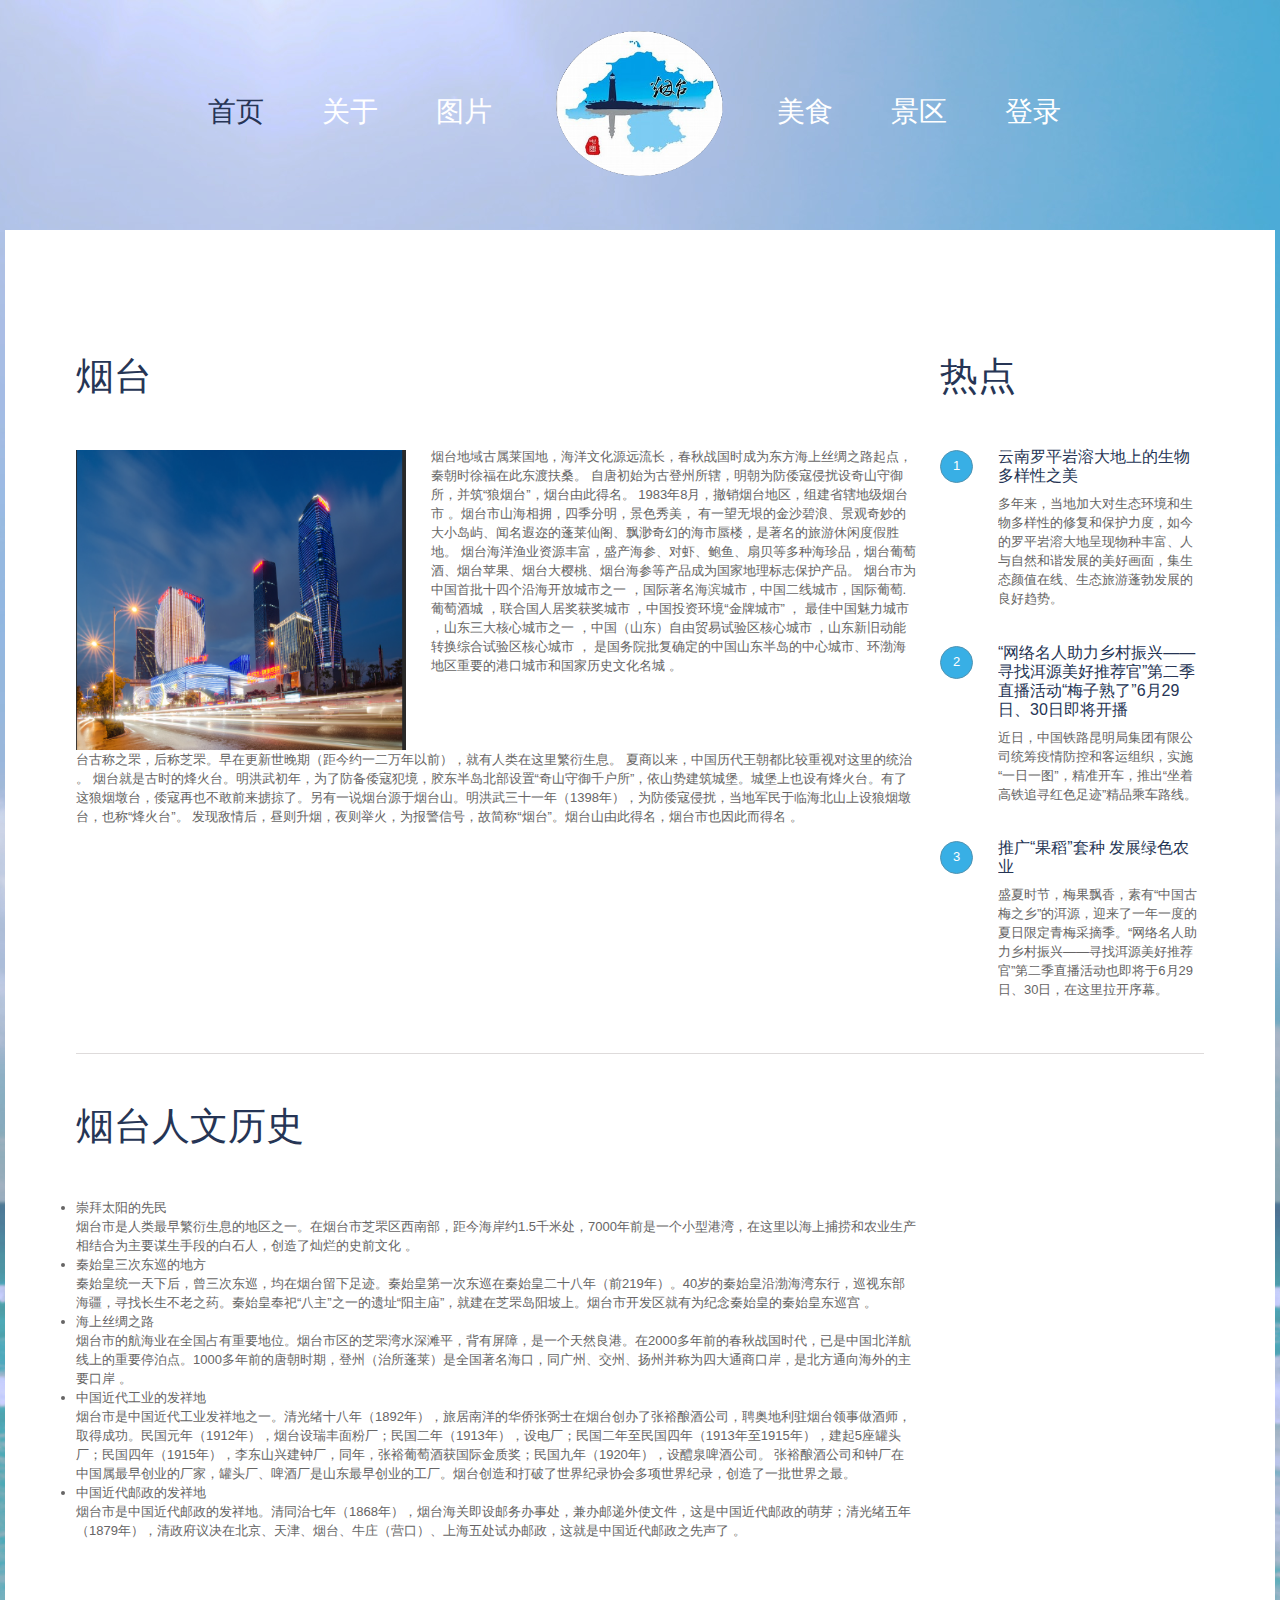
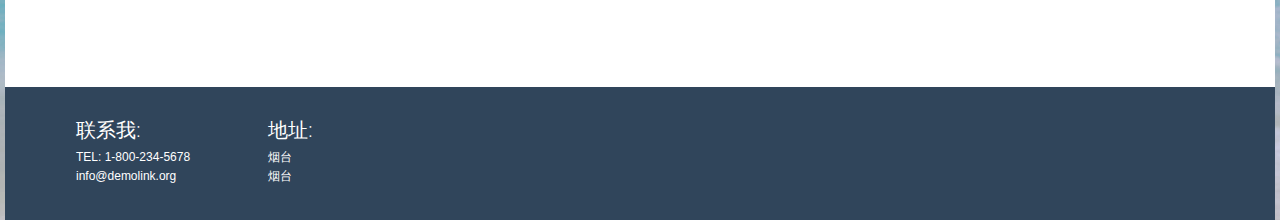
==== about.html @ dd4e7435 "Add files via upload" ====
<!DOCTYPE html>
<html lang="en">
	<head>
		<title>关于</title>
		<meta charset="utf-8">
		<link rel="icon" href="images/favicon.ico">
		<link rel="shortcut icon" href="images/favicon.ico" />
		<link rel="stylesheet" href="css/style.css">
		<script>
			$(window).load(function() {
				$().UItoTop({
					easingType: 'easeOutQuart'
				});
			});
		</script>
	</head>
	<body class="">
		<!--==============================header=================================-->
		<header>
			<div class="container_12">
				<div class="grid_12">
					<h1><a href="index.html"><img src="images/logo.png" alt="Gerald Harris attorney at law"></a> </h1>


					<div class="clear"></div>
				</div>
				<div class="menu_block">
					<nav class="">
						<ul class="sf-menu">
							<li class="current"><a href="index.html">首页</a></li>
							<li class="with_ul"><a href="about.html">关于</a>
								<ul>
									<li><a href="#">新闻</a></li>
									<li><a href="#">推荐</a></li>
								</ul>
							</li>
							<li><a href="picture.html">图片</a></li>
							<li><a href="delicacies.html">美食</a></li>
							<li><a href="scenic.html">景区</a></li>
							<li><a href="login.html">登录</a></li>
						</ul>
					</nav>
					<div class="clear"></div>
				</div>
				<div class="clear"></div>
			</div>
		</header>

		<div class="main">
			<!--=======content================================-->

			<div class="content">
				<div class="container_12">
					<div class="grid_9">
						<div class="">
							<h3>烟台</h3>
							<img style="width: 330px;height: 300px;" src="images/km1.png" alt=""
								class="img_inner fleft">
							<div>
								<p >
									烟台地域古属莱国地，海洋文化源远流长，春秋战国时成为东方海上丝绸之路起点，秦朝时徐福在此东渡扶桑。
									自唐初始为古登州所辖，明朝为防倭寇侵扰设奇山守御所，并筑“狼烟台”，烟台由此得名。
									1983年8月，撤销烟台地区，组建省辖地级烟台市 。烟台市山海相拥，四季分明，景色秀美，
									有一望无垠的金沙碧浪、景观奇妙的大小岛屿、闻名遐迩的蓬莱仙阁、飘渺奇幻的海市蜃楼，是著名的旅游休闲度假胜地。
									烟台海洋渔业资源丰富，盛产海参、对虾、鲍鱼、扇贝等多种海珍品，烟台葡萄酒、烟台苹果、烟台大樱桃、烟台海参等产品成为国家地理标志保护产品。
									烟台市为中国首批十四个沿海开放城市之一 ，国际著名海滨城市，中国二线城市，国际葡萄.葡萄酒城 ，联合国人居奖获奖城市 ，中国投资环境“金牌城市” ，
									最佳中国魅力城市 ，山东三大核心城市之一 ，中国（山东）自由贸易试验区核心城市 ，山东新旧动能转换综合试验区核心城市 ，
									是国务院批复确定的中国山东半岛的中心城市、环渤海地区重要的港口城市和国家历史文化名城 。
							</div>
							
							<div class="clear"></div>
							台古称之罘，后称芝罘。早在更新世晚期（距今约一二万年以前），就有人类在这里繁衍生息。
							夏商以来，中国历代王朝都比较重视对这里的统治 。
							烟台就是古时的烽火台。明洪武初年，为了防备倭寇犯境，胶东半岛北部设置“奇山守御千户所”，依山势建筑城堡。城堡上也设有烽火台。有了这狼烟墩台，倭寇再也不敢前来掳掠了。另有一说烟台源于烟台山。明洪武三十一年（1398年），为防倭寇侵扰，当地军民于临海北山上设狼烟墩台，也称“烽火台”。
							发现敌情后，昼则升烟，夜则举火，为报警信号，故简称“烟台”。烟台山由此得名，烟台市也因此而得名 。
						</div>
					</div>
					<div class="grid_3">
						<h3>热点</h3>
						<ul class="list1">
							<li>
								<div class="count">1</div>
								<div class="extra_wrapper">
									<div class="text1">
										<a href="#">
											云南罗平岩溶大地上的生物多样性之美
										</a>
									</div>
									多年来，当地加大对生态环境和生物多样性的修复和保护力度，如今的罗平岩溶大地呈现物种丰富、人与自然和谐发展的美好画面，集生态颜值在线、生态旅游蓬勃发展的良好趋势。
								</div>
							</li>
							<li>
								<div class="count">2</div>
								<div class="extra_wrapper">
									<div class="text1">
										<a href="#">“网络名人助力乡村振兴——寻找洱源美好推荐官”第二季直播活动“梅子熟了”6月29日、30日即将开播 </a>
									</div>
									近日，中国铁路昆明局集团有限公司统筹疫情防控和客运组织，实施“一日一图”，精准开车，推出“坐着高铁追寻红色足迹”精品乘车路线。
								</div>
							</li>
							<li>
								<div class="count">3</div>
								<div class="extra_wrapper">
									<div class="text1">
										<a href="#">推广“果稻”套种 发展绿色农业 </a>
									</div>
									盛夏时节，梅果飘香，素有“中国古梅之乡”的洱源，迎来了一年一度的夏日限定青梅采摘季。“网络名人助力乡村振兴——寻找洱源美好推荐官”第二季直播活动也即将于6月29日、30日，在这里拉开序幕。
								</div>
							</li>
						</ul>
					</div>
					<div class="clear"></div>
					<div class="grid_12">
						<div class="hor_sep"></div>
					</div>
					<div class="clear"></div>
					<div class="grid_9">
						<h3 class="head1">烟台人文历史</h3>
						<p class="text1 tx2">
							<li>崇拜太阳的先民</li>
							烟台市是人类最早繁衍生息的地区之一。在烟台市芝罘区西南部，距今海岸约1.5千米处，7000年前是一个小型港湾，在这里以海上捕捞和农业生产相结合为主要谋生手段的白石人，创造了灿烂的史前文化 。
							<li>秦始皇三次东巡的地方</li>
							秦始皇统一天下后，曾三次东巡，均在烟台留下足迹。秦始皇第一次东巡在秦始皇二十八年（前219年）。40岁的秦始皇沿渤海湾东行，巡视东部海疆，寻找长生不老之药。秦始皇奉祀“八主”之一的遗址“阳主庙”，就建在芝罘岛阳坡上。烟台市开发区就有为纪念秦始皇的秦始皇东巡宫 。
							<li>海上丝绸之路</li>
							烟台市的航海业在全国占有重要地位。烟台市区的芝罘湾水深滩平，背有屏障，是一个天然良港。在2000多年前的春秋战国时代，已是中国北洋航线上的重要停泊点。1000多年前的唐朝时期，登州（治所蓬莱）是全国著名海口，同广州、交州、扬州并称为四大通商口岸，是北方通向海外的主要口岸 。
							<li>中国近代工业的发祥地</li>
							烟台市是中国近代工业发祥地之一。清光绪十八年（1892年），旅居南洋的华侨张弼士在烟台创办了张裕酿酒公司，聘奥地利驻烟台领事做酒师，取得成功。民国元年（1912年），烟台设瑞丰面粉厂；民国二年（1913年），设电厂；民国二年至民国四年（1913年至1915年），建起5座罐头厂；民国四年（1915年），李东山兴建钟厂，同年，张裕葡萄酒获国际金质奖；民国九年（1920年），设醴泉啤酒公司。
							张裕酿酒公司和钟厂在中国属最早创业的厂家，罐头厂、啤酒厂是山东最早创业的工厂。烟台创造和打破了世界纪录协会多项世界纪录，创造了一批世界之最。
							<li>中国近代邮政的发祥地</li>
							烟台市是中国近代邮政的发祥地。清同治七年（1868年），烟台海关即设邮务办事处，兼办邮递外使文件，这是中国近代邮政的萌芽；清光绪五年（1879年），清政府议决在北京、天津、烟台、牛庄（营口）、上海五处试办邮政，这就是中国近代邮政之先声了 。
						</p>

						<div class="clear"></div>
					</div>

					<div class="clear"></div>
				</div>
			</div>

			<!--=======bottom================================-->
			<div class="bottom_block">
				<div class="container_12">
					<div class="grid_2">
						<h4>联系我:</h4>
						TEL: 1-800-234-5678<br><a href="#">info@demolink.org</a>

					</div>
					<div class="grid_2">
						<h4>地址:</h4>
						烟台<br><a href="#">烟台</a>

					</div>
					<div class="clear"></div>
				</div>
			</div>
			<!--==============================footer=================================-->

		</div>


	</body>
</html>
---- css/style.css ----
/**/
@import url(http://fonts.googleapis.com/css?family=Pathway+Gothic+One);
@import url(http://fonts.googleapis.com/css?family=Open+Sans+Condensed:300);

@import "../css/reset.css";
@import "../css/grid.css";
@import "../css/superfish.css";

input {
	outline:  none !important;
}


html {
	width: 100%;
}

 a[href^="tel:"] {
color: inherit;
text-decoration:none;
}

* {
	-webkit-text-size-adjust: none;
}


body {
	font: 13px/19px  Arial, Helvetica, sans-serif;
	color:#666565;
	position:relative;
	min-width:960px;
	background: #000;
	background: url(../images/bg_body.jpg) center 0 no-repeat #d6bba0;

}

.ic, .ic a {
	border:0;
	float:right;
	background:#fff;
	color:#f00;
	width:50%;
	line-height:10px;
	font-size:10px;
	margin:-220% 0 0 0;
	overflow:hidden;
	padding:0
}

h1, h2, h3, h4, h5, h6 {
	font-weight: normal;
	font-family: 'Pathway Gothic One', sans-serif;
	color: #263555;
}

h3 {
	font-size: 38px;
	line-height: 44px;
	color: #263555;
	text-transform: uppercase;
	margin-bottom: 50px;
}

.page1 h3 {
	padding-top: 62px;
	margin-bottom: 54px;
}

h4 {
	font-size: 20px;
	line-height: 20px;
	font-weight: 300;
	font-family: 'Open Sans Condensed', sans-serif;
	color: #fff;
	text-transform: uppercase;
	padding-top: 33px;
	margin-bottom: 8px;
}


p {
	margin-bottom: 19px;
}

img {
	max-width: 100%;
}

address {
	font-style: normal;
}
ul {
	padding: 0;
	margin: 0;
	list-style: none;
}

ul.list li{
	padding-left: 35px;
	background: url(../images/marker.png) 0 3px no-repeat;
	color: #263555;
		font-size: 16px;
	line-height: 22.8px;
	
}

ul.list li+li {
	margin-top: 17.2px;
}

ul.list1 li+li {
	margin-top: 35px;
}

ul.list1 li+li+li {
	margin-top: 34px;
}

ul.list1 .count {
	text-align: center;
	margin-top: 3px;
	margin-right: 25px;
	float: left;
	border-radius: 500px;
	float: left;
	width: 31px;
	line-height: 30px;
	height: 31px;
	color: #fff;
	border: 1px solid #4f93b2;
	background-color: #38afe5;

}

ul.list1 .text1 {
	margin-bottom: 9px;
}

ul.list2  {
	padding-top: 2px;
	width: 34.5%;
	float: left;
}

ul.list2 li+li {
	margin-top: 21px;
}

ul.list2 li {
	background: url(../images/marker1.png) 0 5px no-repeat;
	font-size: 16px;
	line-height: 19px;
	color: #263555;
	padding-left: 23px;
}

.hor_sep {
border-bottom: 1px solid #dedbdb;
padding-top:54px;
}

h3.head1 {
	padding-top: 49px;
	padding-bottom: 1px;
}
/*links*/

a {
	text-decoration: none;
	color: inherit;
	outline: none;
	transition: 0.5s ease;
	-o-transition: 0.5s ease;
	-webkit-transition: 0.5s ease;
}

a:hover {
	color: #38afe5;
	
}

.boxes a.btn {
	padding: 4px 16px 4px ;
}
a.btn {
	color: #000;
	display: inline-block;
	background-color: #fbf6f8;
	border-radius: 5px;
	box-shadow: 0 1px 1px #dedbdb;
	font-size: 15px;
	border: 1px solid #b1aaaa;
	line-height: 15px;
	padding: 5px 16px 4px ;
}

a.btn:hover {
	border-color: #476788;
	color: #fff;
	background-color: #38AFE5;
}

a.link-1 {
	color: #fa7e7e;
}

a.link-1:hover {
	color: #38AFE5;
}
/*preclass*/

.mb0 {
	margin-bottom: 0px !important;
}
.m0 {
	margin: 0 !important;
}

.ind1 {
	margin-top: 11px;
}

.pad0 {
	padding: 0 !important;
}


.pt0 {
	padding-top: 0;
}
.copyrights{text-indent:-9999px;height:0;line-height:0;font-size:0;overflow:hidden;}
.img_inner {
	max-width: 100%;
	 -moz-box-sizing: border-box;
 -webkit-box-sizing: border-box;
 -o-box-sizing: border-box;
 box-sizing: border-box;
	margin-bottom: 25px;
 margin-top: 3px;
 position: relative;
}

.fleft {
	float: left;
	margin-right: 25px;
	margin-bottom: 0px;
}

.fright {
	float: right !important;	
}

.upp {
	text-transform: uppercase;
}

.alright {
	text-align: right;
}
.center {
	text-align: center;
}
.wrapper, .extra_wrapper {
	overflow: hidden;
}
.clear {
	float: none !important;
	clear: both;
}



/*header*/

header {
	display: block;
	position: relative;
	z-index: 999;
	padding-bottom: 105px;
}

header a:hover {
	color: #000;
}

header h1 {
	position: absolute;
	float: none;
	width: 167px;
	top: 31px;
	left: 50%;
	margin-left: -84px;
	height: 168px;
	z-index: 999;

}
header h1 a {
	display: block;
	overflow: hidden;
	
	text-indent: -999px;
	transition: 0s ease;
	-o-transition: 0s ease;
	-webkit-transition: 0s ease;
}

header h1 a img {
	display: block;	
}

.main {
	background: #fff;
	width: 1270px;
	margin: 0 auto;
}
.boxes {
	margin-bottom: 70px;
}

.boxes>div {
	position: relative;
}

.boxes figure figcaption{
	background-color: #193149;
	position: absolute;
	top: 0;
	font-size: 13px;
	line-height: 19px;
	color: #cbc6c6;
	text-align: left;
	left: 0;
	height: 100%;
	width: 183px;
	padding: 0 11px;
	opacity: 0;
	-webkit-backface-visibility: hidden;
	-moz-backface-visibility: hidden;
	-o-backface-visibility: hidden;
	backface-visibility: hidden;
	-webkit-transform-origin: 0 0;
	-moz-transform-origin: 0 0;
	-o-transform-origin: 0 0;
	transform-origin: 0 0;
	-webkit-transform: rotateY(-90deg);
	-moz-transform: rotateY(-90deg);
	-o-transform: rotateY(-90deg);
	transform: rotateY(-90deg);
	-webkit-transition: -webkit-transform 0.4s, opacity 0.1s 0.3s;
	-moz-transition: -moz-transform 0.4s, opacity 0.1s 0.3s;
	-o-transition: -moz-transform 0.4s, opacity 0.1s 0.3s;
	transition: transform 0.4s, opacity 0.1s 0.3s;
			 -moz-box-sizing: border-box;
 -webkit-box-sizing: border-box;
 -o-box-sizing: border-box;
 box-sizing: border-box;
}

figcaption h3 {
	color: #ffffff;
	text-align: center;
	padding-top: 18px !important;
	font-size: 38px;
	margin-bottom: 18px !important;
	font-family: 'Open Sans Condensed', sans-serif;

}

figcaption a.btn {
	display: block;
	float: right;
	margin-top: 36px;
	margin-right: 4px;
}

.boxes {
	margin-bottom: 70px;
}


.boxes figure div {
	overflow: hidden;
}

.boxes figure {
	-webkit-perspective: 1700px;
	-moz-perspective: 1700px;
	-ms-perspective: 1700px;
	-o-perspective: 1700px;
	 perspective: 1700px;
    
    -webkit-perspective-origin: 0 50%;
    -moz-perspective-origin: 0 50%;
    -ms-perspective-origin: 0 50%;
    -o-perspective-origin: 0 50%;
    perspective-origin: 0 50%;
	background-color: #193149;
}


.boxes a.btn {
	box-shadow: none;
}

.boxes figure img {
	position: relative;
	transition: 0.5s ease;
	-o-transition: 0.5s ease;
	-webkit-transition: 0.5s ease;
}

.boxes figure:hover img {
	-webkit-transform: translateX(25%);
	-moz-transform: translateX(25%);
	-ms-transform: translateX(25%);
	transform: translateX(25%);
}

.boxes figure:hover figcaption {
	opacity: 1;
	-webkit-transform: rotateY(0deg);
	-moz-transform: rotateY(0deg);
	-o-transform: rotateY(0deg);
	transform: rotateY(0deg);
	-webkit-transition: -webkit-transform 0.4s, opacity 0.1s;
	-moz-transition: -moz-transform 0.4s, opacity 0.1s;
	-o-transition: -moz-transform 0.4s, opacity 0.1s;
	transition: transform 0.4s, opacity 0.1s;
}



a.gal {
	display: block;
	margin-bottom: 23px;
	background: url(../images/magnify.png)  center center no-repeat #373737;
}

a.gal img {
transition: 0.5s ease;
	-o-transition: 0.5s ease;
	-webkit-transition: 0.5s ease;
}

a.gal:hover img {
	opacity: 0.5;
}

.gallery .img_inner {
	margin-bottom: 0;
}

.gallery .clear {
	height: 46px;
}

/*Content*/

.content {
	padding-top: 123px;
	padding-bottom: 128px;
}

.page1 .content {
	padding-top: 0;
	padding-bottom: 70px;
}

.tab_cont {
	border: 1px solid #dedbdb;
	padding: 53px 16px 52px;
}

.tab_cont a.btn {
	display: block;
	float: right;
	margin-top: 21px;
	margin-right: 15px;
	margin-bottom: 2px;
}

.tab_cont a.btn.bt1 {
	margin-top: 16px;
}

.tab_cont img {
	float: left;
	margin-right: 24px;
}

.tab_cont .text1 {
	position: relative;
	top: -5px;
	margin-bottom: 17px;
}

.style1 {
	color: #000;
	line-height: 19px;
}

.style1 a {
	color: #fa7e7e;
}

.style1 a:hover {
	color: #000;
}

#tabs ul li {
	border-radius: 3px 3px 0 0;
	float: left;
	position: relative;
	background-color: #fcfafa;
	min-width: 181px;
	text-align: center;
	border-top: 1px solid #dedbdb;
	border-right: 1px solid #dedbdb;
}

#tabs ul li.ui-state-active  {
	background-color: #fff;
}

#tabs ul li.ui-state-active:after {
	content: '';
	left: 0;
	right: 0;
	bottom: -1px;
	position: absolute;display: block;
	height: 1px;
	background-color: #fff;
}

#tabs ul li.ui-state-active a {
	color: #38afe5;
}

#tabs ul li:first-child {
	border-left: 1px solid #dedbdb;
}

#tabs ul li a {
	display: block;
	padding: 6px 0 4px;
	font: 24px/28px 'Pathway Gothic One', sans-serif;
	text-transform: uppercase;
}

.text1 {
	font-size: 16px;
	line-height: 19px;
	color: #263555;
}

.page1 .text1 {
	font-size: 16.8px;
	line-height: 22.8px;
	color: #263555;	
}

p.text1 {
	margin-bottom: 18px;
}

p.text1.tx2 {
	margin-bottom: 20px;
}

.tab_cont .text1.tx1 {
	top: -6px;
	margin-bottom: 22px;
}

.clear.cl1 {
	height: 20px;margin-bottom: 2px;		
}

.newsletter_title {
	border: 1px solid #dedbdb;
	font: 300 24px/27px 'Open Sans Condensed', sans-serif;
	color: #263555;
	border-radius: 3px 3px 0 0;
	padding: 7px 0 3px;
	background-color: #fcfafa;
	text-transform: uppercase;
	text-align: center;
}


#newsletter {
	position: relative;
	overflow: hidden;
	padding-bottom: 20px;
	margin-bottom: 32px;
}

#newsletter span {
	display: block;
	padding-top: 8px;
	margin-bottom: 14px;
}

.n_container {
	padding:  0 19px 49px;
		border: 1px solid #dedbdb;
		border-top: 0;
}

#newsletter .text1 {
	text-align: center;
	padding-top: 49px;
	margin-bottom: 26px;
}

.none {
	display: none;
}

#newsletter input {
	float: left;
	border: 2px solid #e6e4e4;
	border-radius: 6px;
	color: #868f8f;
	width: 100%;
	height: 34px;
	font: 15.6px/22.8px  Arial, Helvetica, sans-serif;
	padding: 4px 32px 5px;
	box-shadow: none !important;
	-moz-box-sizing: border-box;
 -webkit-box-sizing: border-box;
 -o-box-sizing: border-box;
 box-sizing: border-box;
}

#newsletter a {
	display: block;
	position: absolute;
	background: url(../images/envel.png) 6px 9px no-repeat;
	width: 34px;
	height: 34px;
	top: 99px;
	right: 0px;
}

#newsletter a:hover {
	opacity: 0.5;
}

#newsletter .error, #form1 .empty {		
	height:0px;
	bottom: -35px;
	width: 100%;
	left: 0;
	font-size: 10px;
	line-height: 13px;
	display: block;
	overflow: hidden;
	z-index: 999;
	color: #ff0000;
		-webkit-transition:  0.3s ease-out; 
		-o-transition: all 0.3s ease-out; 
		transition: all 0.3s ease-out; 
		position: absolute;
	}

#newsletter label.invalid .error {
	/*display: block;*/
	height:40px;

}

#newsletter .success {
	width: 100%;
	z-index: 999;
	-moz-box-sizing: border-box;
 	-webkit-box-sizing: border-box;
 	-o-box-sizing: border-box;
 	box-sizing: border-box;	
	display: none;	
	top: 98px;
	text-align: center;
	background: #fff;
	border: 2px solid #e6e4e4;
	border-radius: 6px;
	color: #868f8f;
	left: 0px;
	font-size: 15.6px;
	overflow: hidden;
	padding: 10px;
	-webkit-transition:  0.3s ease-out; 
	-o-transition: all 0.3s ease-out; 
	transition: all 0.3s ease-out; 
	position: absolute;
}

.bottom_block {
	background-color: #30455b;
	color: #ffffff;
	font-size: 12px;
	padding-bottom: 34px;
}

.bottom_block ul li {
	font: 18px/18px 'Open Sans Condensed', sans-serif;
	text-transform: uppercase;
}

.bottom_block ul li+li {
	margin-top: 10px;
}

.bottom_block ul {
	padding-top: 42px;
}

blockquote {
	margin-top: -37px;
}

blockquote p {
	background-color: #fcfafa;
	padding: 24px 22px 26px;
	margin-bottom: 0 !important;
	border: 1px solid #dedbdb;
}

.bq_bot {
	margin-top: -1px;
	padding-top: 65px;
	position: relative;
	padding-left: 34px;
	background: url(../images/bq_bot_bg.png) 113px 0 no-repeat;
}

.bq_bot .text1 {
	margin-bottom: 20px;
	padding-left: 14px;
}

.tour .text1 {
	margin-bottom: 13px;
}

.tour {
	overflow: hidden;
}
.price span {
	padding-top: 4px;
	display: block;
	text-transform: uppercase;
	color: #38afe5;
	font-size: 16px;
}

.price {
	margin-bottom: 14px;
} 

.price +.price  {
	margin-bottom: 40px;
}

.tours .clear {
	height: 47px;
}

.form1 {
	margin-right: 2px;
}

.jqTransformHidden {
	display: none;
}


.jqTransformSelectWrapper {
	position:relative;
	height: 25px;
	width: 100% !important;
	float:left;
	border: 1px solid #dedbdb;
}

.jqTransformSelectWrapper div span {
	
	font-size: 13px;
	float: none;
	position: absolute;
	white-space: nowrap;
	height: 25px;
	line-height: 16px;
	overflow: hidden;
	cursor:pointer;
	border: 3px;
	padding: 4px 9px 3px;
	background: #fcfafa;
	width: 100% !important;
	color: #868f8f !important;
	 -moz-box-sizing: border-box;
 -webkit-box-sizing: border-box;
 -o-box-sizing: border-box;
 box-sizing: border-box;
	/*border: 1px solid #CCCCCC;*/
/*	border-right: none;*/
}

.jqTransformSelectWrapper  a:after {
	display: none;
}

.jqTransformSelectWrapper  a.jqTransformSelectOpen {
	display: block;
	position: absolute;
	right: -1px;
	top: -1px;
	width: 28px !important;
	height: 25px !important;
	padding: 0;
	border: 1px solid #e0dddd;
	background: url(../images/select.png) no-repeat center center;
}

.jqTransformSelectWrapper:hover  a.jqTransformSelectOpen {
	background-color: #38AFE5;
	border-color: #38AFE5;
}

.jqTransformSelectWrapper ul {
	position: absolute;
	top: 28px;
	left: -1px;
	height: auto !important;
	list-style: none;
	background-color: #e3e2e2;
	display: none;
	border: 1px solid #d1cccc;
	margin: 0px;
	width: 100% !important;
	padding: 0px;
	overflow: auto;
	overflow-y: auto;
	z-index:10;
	color: #fff;
	padding-top: 3px;
	padding-bottom: 7px;
}
.jqTransformSelectWrapper ul a {
	display: block;
	padding: 0 9px;
	line-height: 19px;
}

#form2 .jqTransformSelectWrapper {
	margin-bottom: 27px;
}

#form2 a.btn {
	margin-top: 47px !important;
}

#form2  span {
	margin-bottom: 8px;
}

.form1 span.col1 {
	display: inline-block;
	margin-bottom: 2px !important;
}


.form1 span {
	margin-bottom: 9px;
	display: block;
}

.form1 a.btn{
	margin-top: 74px;
	margin-bottom: 13px;
}

.blog {
	overflow: hidden;
}

.blog .links {
	overflow: hidden;
	margin-bottom: 15px;
	padding-top: 1px;
}

.blog a.btn {
	margin-top: 23px;
}

a.comment {
	margin-top: 2px;
	display: inline-block;
	float: right;
	margin-right: 85px;
}


.blog+.blog {
	border-top: 1px solid #dedbdb;
	margin-top: 60px;
	padding-top: 58px;
}



.blog time {
	text-align: center;
	display: block;
	background-color: #38afe5;
	border-radius: 500px;
	color: #fff;
	width: 39px;
	height: 30px;
	padding-top: 9px;
	font-size: 11px;
	line-height: 11px;
	float: left;
	margin-right: 13px;
	margin-top: 3px;
}

ul.list2.l1 {
	width: auto;
	float: none;
	padding-top: 0;
	margin-bottom: 43px;
}

/****Map***/

.map {
	padding-top: 0px;
	margin-top: -2px;
}

.map figure {

	width: 550px;
		 -moz-box-sizing: border-box;
 -webkit-box-sizing: border-box;
 -o-box-sizing: border-box;
 box-sizing: border-box;
 display: block;
 margin-right: 26px;
padding-top: 2px;

}
.map figure iframe {
	width: 550px;
	height: 414px;
	max-width: 100%;
}


.map address {
	overflow: hidden;
}

.map address+address {
	margin-top: 43px;
}


.map address+address dt {
	margin-bottom: 5px;
}

.map .text2{
	margin-bottom: 21px;
	font: bold 24px/24px 'Marvel', sans-serif;
	color: #000;
	padding-top: 1px;
}

address dt {
	margin-bottom: 19px;
}


address dd span {
	min-width: 95px;
	display: inline-block;
	text-align: left;
}




/************Footer***********/

footer {
	display: block;
	padding: 25px 0;
	color: #6b6868;
}

.socials  {
	text-align: center;
	margin-bottom: 21px;
}

.socials a {
	margin: 0 5px;
	display: inline-block;
	width: 46px;
	height: 46px;
	background: url(../images/socials.png) 0 0 no-repeat;
}

.socials a+a {
	background-position: -60px 0;
}

.socials a+a+a {
	background-position: -122px 0;
}

.socials a+a+a+a {
	background-position: right 0;
}

.socials a:hover {
	opacity: 0.5;
}

.copy {
	text-align: center;
	color: #fff;
	font-size: 12px;
}



.f_bot {
	padding-top: 26px;
	padding-bottom: 40px;
	color: #797979;
}

/**to top**/
#toTop {
	display:none;
	text-decoration:none;
	position:fixed;
	bottom:30px;
	margin-right: -620px !important;
	overflow:hidden;
	width:36px;
	height:37px;
	border:none;
	text-indent:-999px;
	z-index:999;
	background:url(../images/totop.png) no-repeat left top;
	transition: 0s ease;
	-webkit-transition: 0s ease;
	-o-transition: 0s ease;	
}
#toTop:hover {
	background-position: right 0;
}
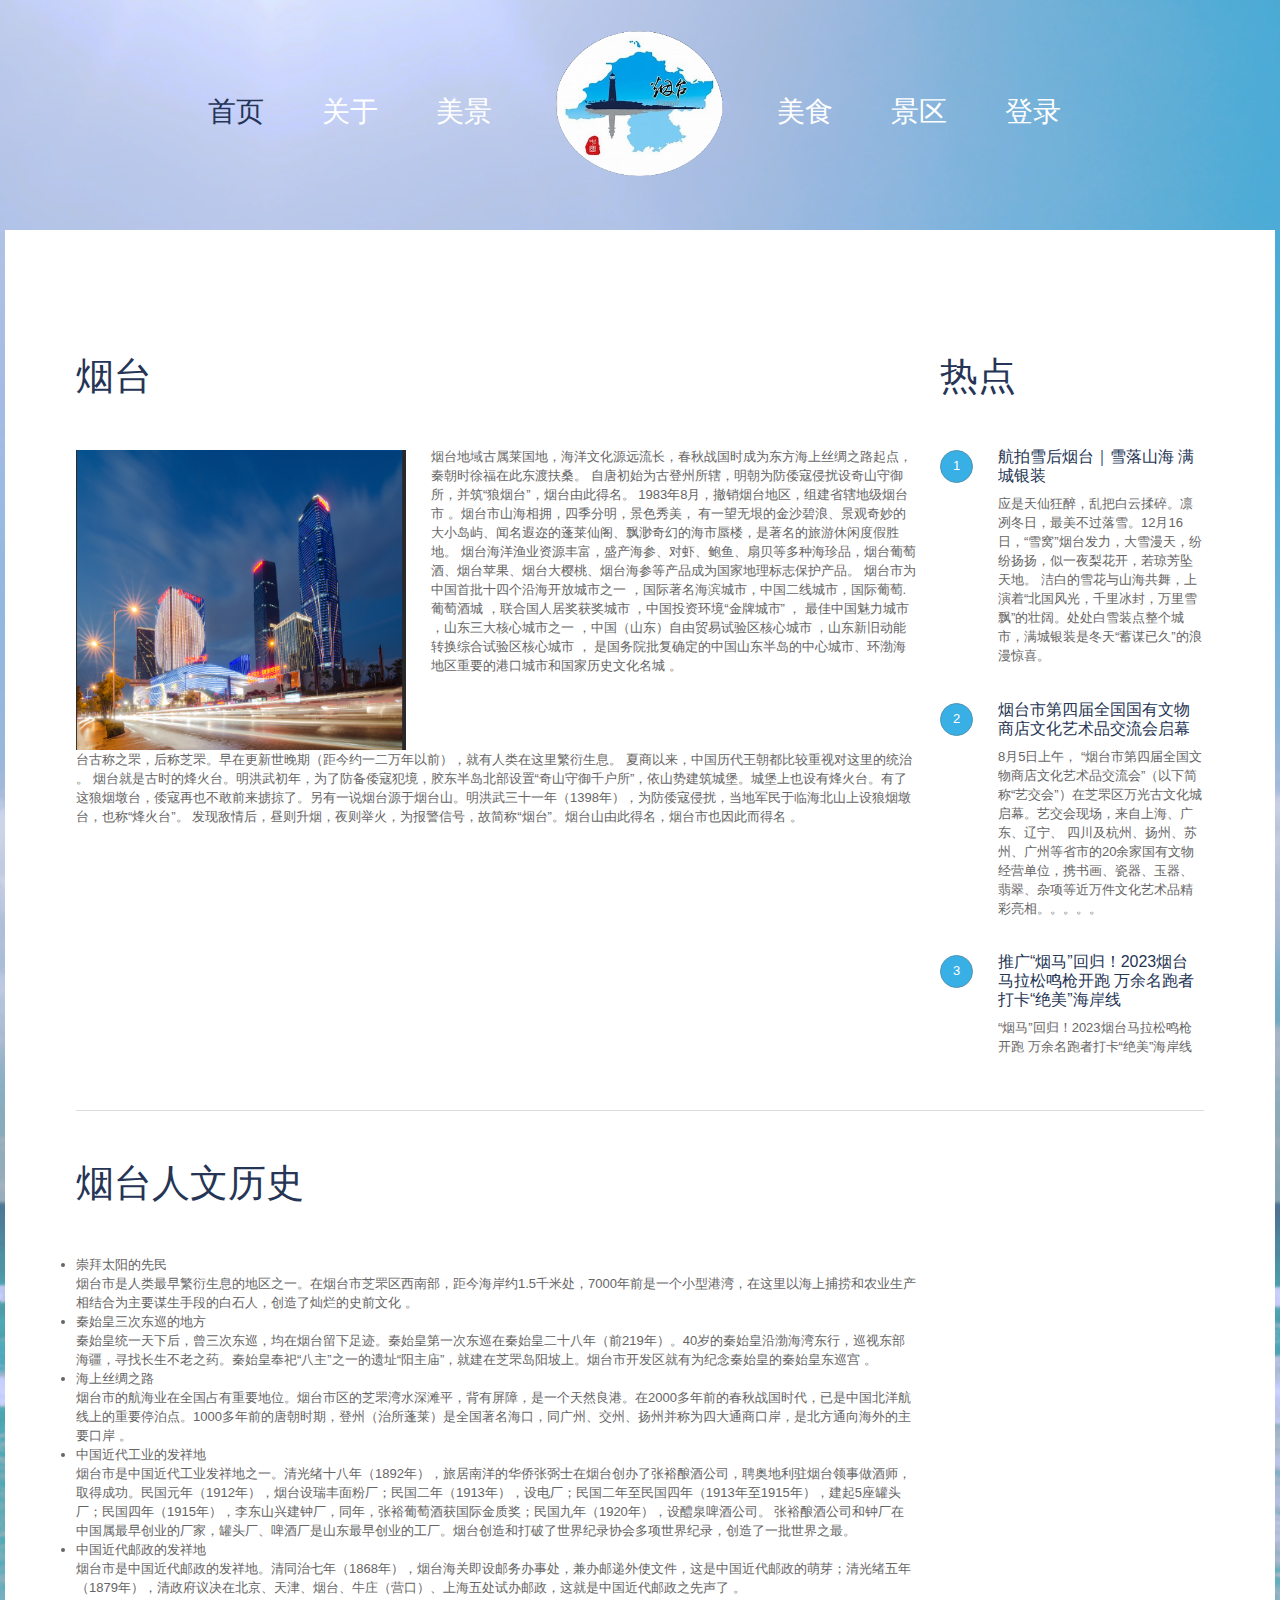
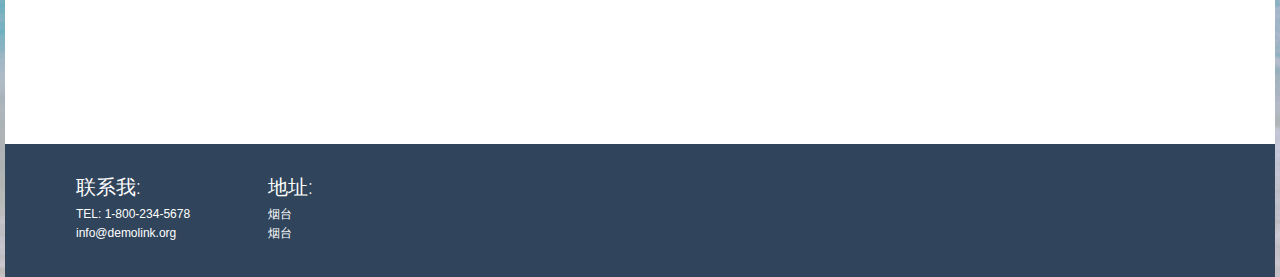
==== commit 83b6f3fe: "Update about.html" ====
--- a/about.html
+++ b/about.html
@@ -34,7 +34,7 @@
 									<li><a href="#">推荐</a></li>
 								</ul>
 							</li>
-							<li><a href="picture.html">图片</a></li>
+							<li><a href="picture.html">美景</a></li>
 							<li><a href="delicacies.html">美食</a></li>
 							<li><a href="scenic.html">景区</a></li>
 							<li><a href="login.html">登录</a></li>
@@ -82,29 +82,31 @@
 								<div class="count">1</div>
 								<div class="extra_wrapper">
 									<div class="text1">
-										<a href="#">
-											云南罗平岩溶大地上的生物多样性之美
+										<a href="https://yantai.dzwww.com/nytxw/202312/t20231218_13345979.htm">
+											航拍雪后烟台｜雪落山海 满城银装
 										</a>
 									</div>
-									多年来，当地加大对生态环境和生物多样性的修复和保护力度，如今的罗平岩溶大地呈现物种丰富、人与自然和谐发展的美好画面，集生态颜值在线、生态旅游蓬勃发展的良好趋势。
+									应是天仙狂醉，乱把白云揉碎。凛冽冬日，最美不过落雪。12月16日，“雪窝”烟台发力，大雪漫天，纷纷扬扬，似一夜梨花开，若琼芳坠天地。
+									洁白的雪花与山海共舞，上演着“北国风光，千里冰封，万里雪飘”的壮阔。处处白雪装点整个城市，满城银装是冬天“蓄谋已久”的浪漫惊喜。
 								</div>
 							</li>
 							<li>
 								<div class="count">2</div>
 								<div class="extra_wrapper">
 									<div class="text1">
-										<a href="#">“网络名人助力乡村振兴——寻找洱源美好推荐官”第二季直播活动“梅子熟了”6月29日、30日即将开播 </a>
+										<a href="#">烟台市第四届全国国有文物商店文化艺术品交流会启幕</a>
 									</div>
-									近日，中国铁路昆明局集团有限公司统筹疫情防控和客运组织，实施“一日一图”，精准开车，推出“坐着高铁追寻红色足迹”精品乘车路线。
+									8月5日上午， “烟台市第四届全国文物商店文化艺术品交流会”（以下简称“艺交会”）在芝罘区万光古文化城启幕。艺交会现场，来自上海、广东、辽宁、
+									四川及杭州、扬州、苏州、广州等省市的20余家国有文物经营单位，携书画、瓷器、玉器、翡翠、杂项等近万件文化艺术品精彩亮相。。。。。
 								</div>
 							</li>
 							<li>
 								<div class="count">3</div>
 								<div class="extra_wrapper">
 									<div class="text1">
-										<a href="#">推广“果稻”套种 发展绿色农业 </a>
+										<a href="#">推广“烟马”回归！2023烟台马拉松鸣枪开跑 万余名跑者打卡“绝美”海岸线 </a>
 									</div>
-									盛夏时节，梅果飘香，素有“中国古梅之乡”的洱源，迎来了一年一度的夏日限定青梅采摘季。“网络名人助力乡村振兴——寻找洱源美好推荐官”第二季直播活动也即将于6月29日、30日，在这里拉开序幕。
+									“烟马”回归！2023烟台马拉松鸣枪开跑 万余名跑者打卡“绝美”海岸线
 								</div>
 							</li>
 						</ul>
